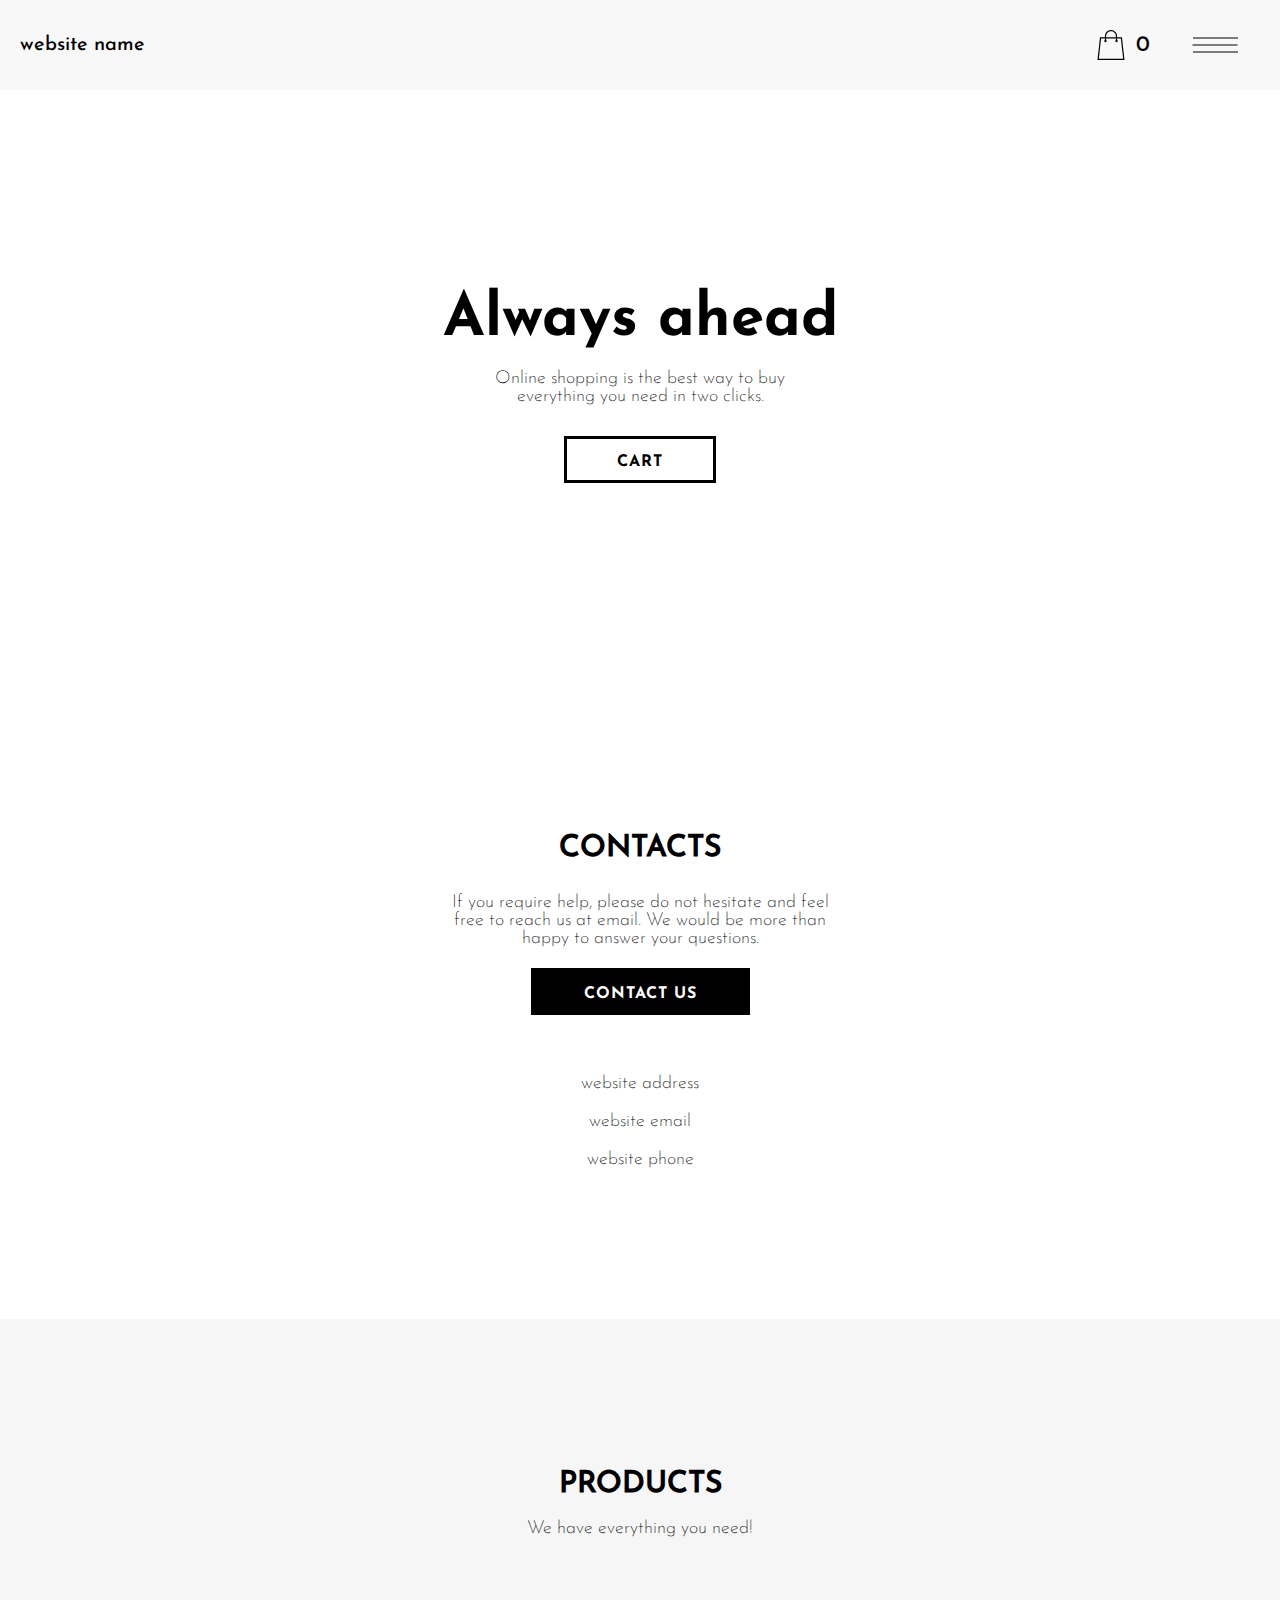
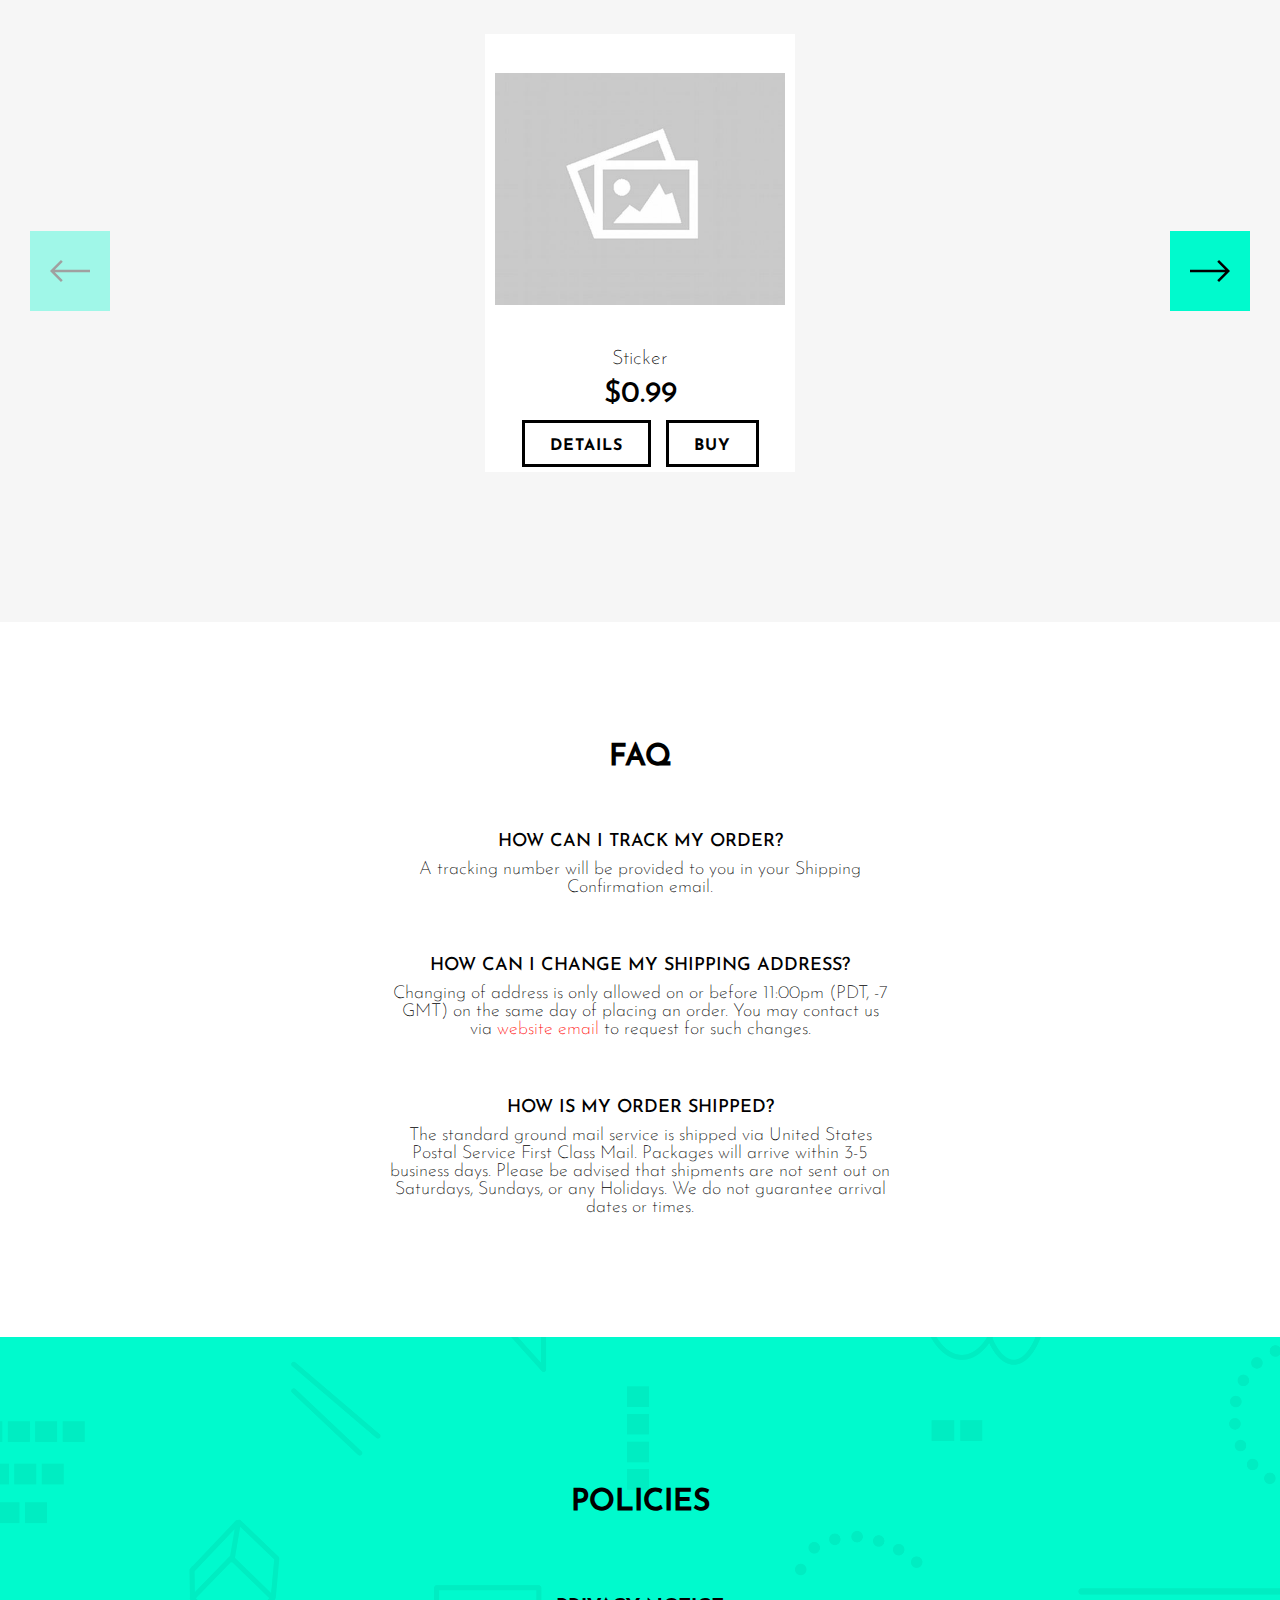
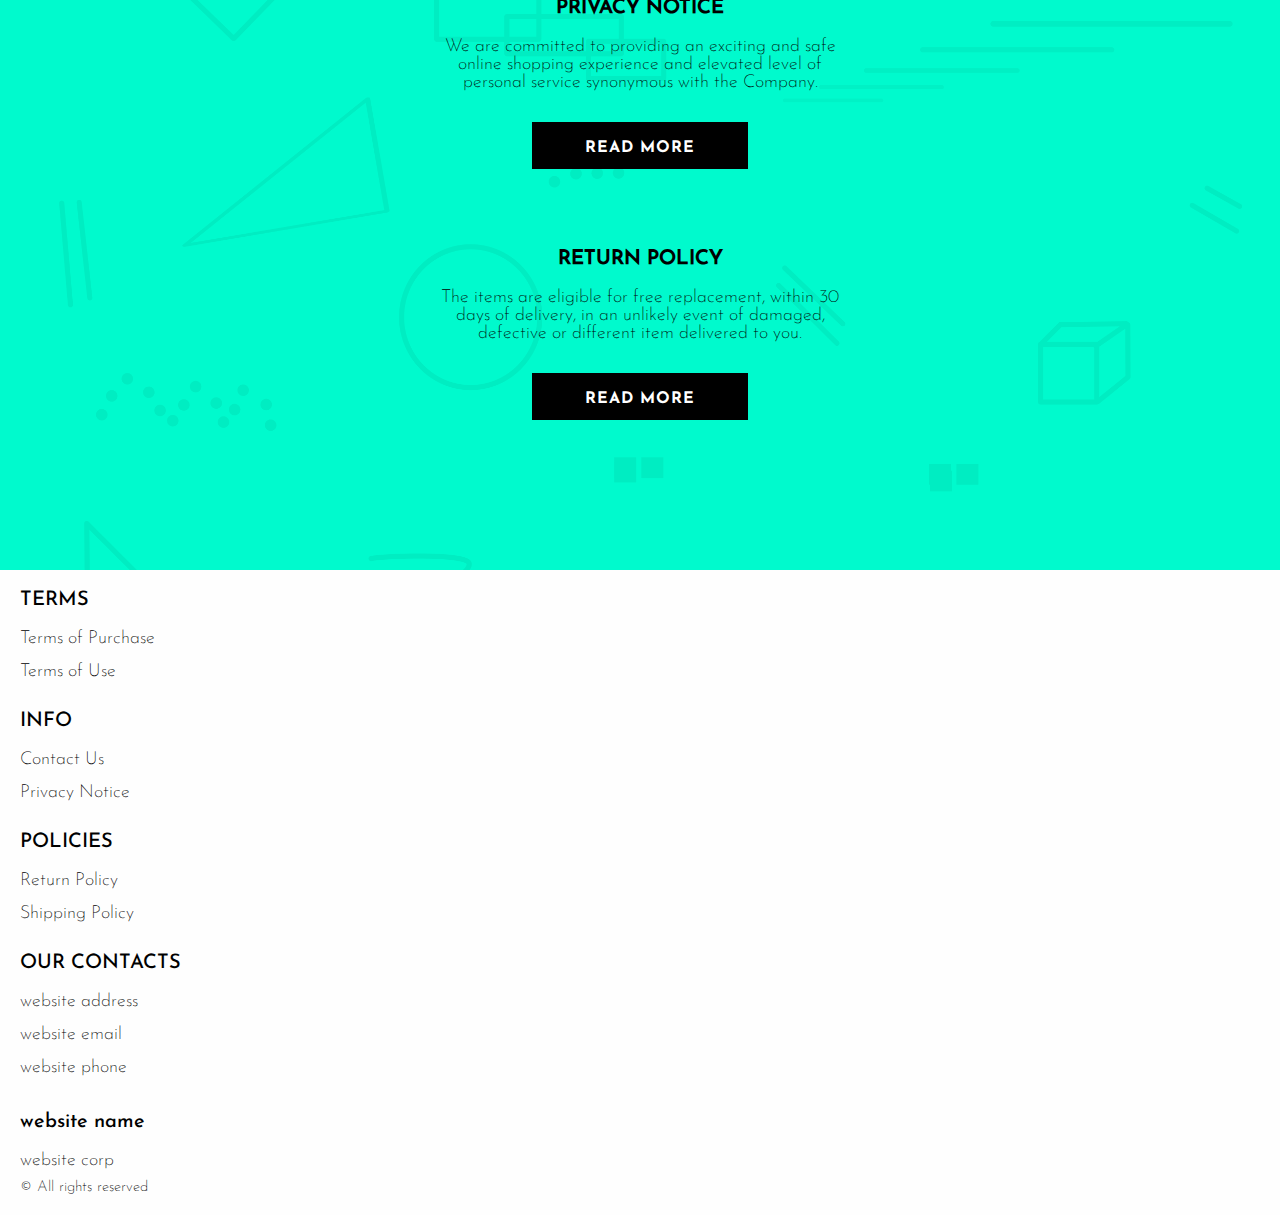
==== index.html @ b9af638b "+" ====
<!DOCTYPE html>
<html lang="en">

<head>
  <meta charset="UTF-8" />
  <meta http-equiv="X-UA-Compatible" content="IE=edge" />
  <meta name="viewport" content="width=device-width, initial-scale=1.0" />
  <link rel="stylesheet" href="./css/style.css" />
  <title>Shop</title>


</head>

<body>


  <div class="wrapper">


    <div class="error__overlay js_error__overlay">
      <div class="error">
        <span class="text bold error__text error__title">ERROR:</span>
        <p class="text error__text">You cannot add more than $500 worth of items to your cart.</p>
        <p class="text error__text">The selected item will not be added.</p>
        <button class="text error__btn js_error__btn">close</button>
      </div>
    </div>

    <main class="main">

      <div class="hero__wrapper-main">

      
        <div class="header__wrapper">
          <div class="container">
         
         
            <header class="header">
             
               
                <div class="header__top">
                  <div class="header__top-box">
               
                  <a href="./index.html" class="header__logo logo js_website-name"></a>
                  </div>
                  <div class="header-block">
                    <div class="header__top-box">
                      <a href="./shop.html" class="cart__span-box">
                       
                        <svg version="1.0" xmlns="http://www.w3.org/2000/svg"
                        width="884.000000pt" height="980.000000pt" viewBox="0 0 884.000000 980.000000"
                        preserveAspectRatio="xMidYMid meet">
                       
                       <g transform="translate(0.000000,980.000000) scale(0.100000,-0.100000)"
                        stroke="none">
                       <path d="M4190 9785 c-397 -49 -766 -214 -1078 -479 -198 -169 -378 -403 -492
                       -640 -142 -295 -175 -460 -186 -931 -2 -126 -7 -254 -10 -282 l-5 -53 -784 0
                       c-431 0 -786 -4 -789 -8 -7 -11 -57 -438 -256 -2182 -403 -3524 -580 -5101
                       -580 -5162 l0 -48 4410 0 4410 0 0 46 c0 53 -25 278 -250 2264 -404 3559 -578
                       5068 -586 5082 -3 4 -358 8 -789 8 l-784 0 -5 53 c-3 28 -8 164 -11 301 -8
                       366 -25 491 -96 700 -298 870 -1211 1443 -2119 1331z m555 -419 c203 -46 435
                       -147 597 -262 109 -78 297 -267 375 -377 70 -100 168 -287 207 -395 71 -198
                       96 -386 96 -709 l0 -223 -1600 0 -1600 0 0 219 c0 228 11 374 36 501 39 191
                       146 435 267 607 77 109 266 299 372 375 197 139 461 247 680 278 97 14 489 4
                       570 -14z m-2315 -2595 l0 -219 -54 -40 c-105 -80 -151 -185 -144 -331 6 -113
                       44 -197 122 -269 90 -81 132 -97 261 -97 98 0 116 3 167 27 76 35 153 109 192
                       183 30 57 31 65 31 175 0 106 -2 119 -28 170 -16 30 -57 84 -93 120 l-64 66 0
                       217 0 217 1600 0 1600 0 0 -217 0 -217 -64 -66 c-36 -36 -77 -90 -93 -120 -26
                       -51 -28 -64 -28 -170 0 -110 1 -118 31 -175 39 -74 116 -148 192 -183 51 -24
                       69 -27 167 -27 129 0 171 16 261 97 78 72 116 156 122 269 7 145 -38 248 -144
                       332 l-54 42 0 217 0 218 615 0 c338 0 615 -3 615 -7 0 -5 5 -37 10 -73 18
                       -125 261 -2247 520 -4540 197 -1744 221 -1961 215 -1971 -8 -12 -7922 -12
                       -7929 0 -7 10 30 344 224 2061 291 2568 505 4432 516 4498 l6 32 614 0 614 0
                       0 -219z"/>
                       </g>
                       </svg>
                          <span class="cart__span js_cart__span"></span>
                      </a>
                      <button class="header__btn js_menu-btn">
                        <span></span>
                      </button>
                   
                  
                     </div>
        
                      <nav class="nav js_menu">
                      
                      
                        <ul class="nav__list">
                          <li class="nav__item">
                            <p class="nav__title">
                              Terms
                              <ul class="nav__sub-list">
                                <li class="nav__sub-item">
                                  <a href="./purchase.html" class="nav__link">Terms of Purchase</a>
                                </li>
                                <li class="nav__sub-item">
                                  <a href="./use.html" class="nav__link">Terms of Use</a>
                                </li>
                              </ul>
                            </p>
                          </li>
                          <li class="nav__item">
                            <p class="nav__title">
                              Info
                              <ul class="nav__sub-list">
                                <li class="nav__sub-item">
                                  <a href="./contacts.html" class="nav__link">Contact Us</a>
                                </li>
                                <li class="nav__sub-item">
                                  <a href="./privacy.html" class="nav__link">Privacy Notice</a>
                                </li>
                              </ul>
                            </p>
                          </li>
                          <li class="nav__item">
                            <p class="nav__title">
                              Policies
                              <ul class="nav__sub-list">
                                <li class="nav__sub-item">
                                  <a href="./return.html" class="nav__link">Return Policy</a>
                                </li>
                                <li class="nav__sub-item">
                                  <a href="./shipping.html" class="nav__link">Shipping Policy</a>
                                </li>
                              </ul>
                            </p>
                          </li>
                        </ul>
                      </nav>
                  </div>
     
              
              </div>
            </header>
         
          </div>
        </div>

        <div class="hero__wrapper">
          <div class="container">
            <section class="hero">
              <div class="hero__block">
                <h1 class="title">Always ahead</h1>
                <p class="text">Online shopping is the best way to buy everything you need in two clicks.</p>
                <a href="./shop.html" class="btn">cart</a>
              </div>
            </section>
          </div>

        </div>
      </div>

      <div class="contacts__wrapper">
        <div class="container">
          <section class="contacts">
              <div class="contacts__box">
                <h3 class="sub-title  relative-title">Contacts</h3>
                <p class="text text--mb">If you require help, please do not hesitate and feel free to reach us at email.
                  We would be more than happy to answer your questions.</p>
                  <a href="./contacts.html" class="btn">Contact us</a>
                </div>
              <ul class="contacts__list">
                <li class="contacts__item">
                 
                  <span class="text js_website-address">website address</span>
                </li>
                <li class="contacts__item contacts__item-link">
                 
                  <a href="mailto:website email" class="text js_website-email">website email</a>
                </li>
                <li class="contacts__item contacts__item-link">
                 
                  <a href="tel:website phone" class="text js_website-phone">website phone</a>
                </li>
              </ul>
            
          </section>
        </div>
      </div>
  



      <div class="products__wrapper hero-products">
        <div class="container">
          <section class="products">
            <div class="products__box">

              <h3 class="sub-title  products__title relative-title">Products</h3>
              <p class="text">We have everything you need!</p>
              <div class="sub-title__box">
                <p class="text success-message js_success-message">Success! You have added <span
                    class="js_success-product-name"></span> to your shopping cart!</p>
              </div>
            </div>

            <div class="swiper__box">
              <div class="swiper mySwiper">
                <div class="swiper-wrapper js_products__list">
                </div>
                <div class="swiper-button-next">
                  <svg xmlns="http://www.w3.org/2000/svg" xmlns:xlink="http://www.w3.org/1999/xlink" x="0px" y="0px"
                    viewBox="0 0 476.213 476.213" style="enable-background:new 0 0 476.213 476.213;"
                    xml:space="preserve">
                    <polygon points="345.606,107.5 324.394,128.713 418.787,223.107 0,223.107 0,253.107 418.787,253.107 324.394,347.5 
                  345.606,368.713 476.213,238.106 "></polygon>
                  </svg>
                </div>
                <div class="swiper-button-prev">
                  <svg xmlns="http://www.w3.org/2000/svg" xmlns:xlink="http://www.w3.org/1999/xlink" x="0px" y="0px"
                    viewBox="0 0 476.213 476.213" style="enable-background:new 0 0 476.213 476.213;"
                    xml:space="preserve">
                    <polygon points="476.213,223.107 57.427,223.107 151.82,128.713 130.607,107.5 0,238.106 130.607,368.714 151.82,347.5 
                  57.427,253.107 476.213,253.107 "></polygon>
                  </svg>
                </div>
              </div>
            </div>

          </section>
        </div>
      </div>

      <div class="question__wrapper">
        <div class="container">
          <section class="question">
         
            <div class="question__box">
              <h3 class="sub-title  relative-title">
                FAQ
              </h3>
              <div class="question__block">
                <ul class="question__list">
                  <li class="question__item">
                    <p class="question__sub-title">How can I track my order?</p>
                    <p class="text">A tracking number will be provided to you in your Shipping Confirmation email.</p>
                  </li>
                  <li class="question__item">
                    <p class="question__sub-title">How can I change my Shipping Address?</p>
                    <p class="text">Changing of address is only allowed on or before 11:00pm (PDT, -7 GMT) on the same day of placing an order. You may contact us via <a href="mailto:website email" class="link js_website-email">website email</a> to request for such changes.</p>
                  </li>
                  <li class="question__item">
                    <p class="question__sub-title">How is my order shipped?</p>
                    <p class="text">The standard ground mail service is shipped via United States Postal Service First Class Mail. Packages will arrive within 3-5 business days. Please be advised that shipments are not sent out on Saturdays, Sundays, or any Holidays. We do not guarantee arrival dates or times.</p>
                  </li>

                </ul>
              </div>
            </div>
          </section>
        </div>
      </div>

      <div class="policy__wrapper">
        <div class="container">
          <section class="policy">
            <h3 class="sub-title relative-title">Policies</h3>
            <div class="policy__box">
              <div class="policy__block policy__block--top">
                <h3 class="policy__sub-title">PRIVACY NOTICE</h3>
                <p class="text">We are committed to providing an exciting and safe online shopping experience and
                  elevated level of personal service synonymous with the Company.</p>
                <a href="./privacy.html" class="btn">read more</a>
                </div>
              <div class="policy__block policy__block--bottom">
                <h3 class="policy__sub-title">RETURN POLICY</h3>
                <p class="text">The items are eligible for free replacement, within 30 days of delivery, in an
                  unlikely event of damaged, defective or different item delivered to you.</p>
                <a href="./return.html" class="btn">read more</a>
              </div>
            </div>
          </section>
        </div>
      </div>


    </main>

    <div class="footer__wrapper">
      <div class="container">
         <footer class="footer">
     
           <div class="footer__top">
             <div class="footer__top-block">
               <div class="footer__block">
                 <p class="footer__title">Terms</p>
                 <ul class="footer__list">
                   <li class="footer__item">
                     <a href="./purchase.html" class="footer__link">Terms of Purchase</a>
                    </li>
                    <li class="footer__item">
                      <a href="./use.html" class="footer__link">Terms of Use</a>
                     </li>
                 </ul>
               </div>
               <div class="footer__block">
                 <p class="footer__title">Info</p>
                 <ul class="footer__list">
                   <li class="footer__item">
                     <a href="./contacts.html" class="footer__link">Contact Us</a>
                    </li>
                    <li class="footer__item">
                      <a href="./privacy.html" class="footer__link">Privacy Notice</a>
                     </li>
                
                 </ul>
               </div>
               <div class="footer__block">
                 <p class="footer__title">Policies</p>
                 <ul class="footer__list">
                   <li class="footer__item">
                     <a href="./return.html" class="footer__link">Return Policy</a>
                    </li>
                    <li class="footer__item">
                      <a href="./shipping.html" class="footer__link">Shipping Policy</a>
                     </li>
                 </ul>
               </div>
            
             </div>
           
           </div>
           <div class="footer__block--right">
             <p class="footer__title">Our Contacts</p>
             <ul class="footer__list">
               <li class="footer__item">
                 <span class="text text--mb js_website-address"></span>
                </li>
                <li class="footer__item">
                 <a href="" class="footer__link js_website-email"></a>
                 </li>
                 <li class="footer__item">
                   <a href="" class="footer__link js_website-phone"></a>
                 </li>
             </ul>
           </div>
           <div class="footer__bottom">
             <div class="footer__block--bottom">
               <a href="./index.html" class="footer__logo logo js_website-name"></a>
               <p class="text text--mb js_website-corp"></p>
               <span class="footer__span">© All rights reserved</span>
             </div>
           </div>
         </footer>
       </div>
     </div>

  </div>





  <script type="module" src="./js/cart.js"></script>
  <script type="module" src="./js/add-to-cart.js"></script>
  <script type="module" src="./js/on-load.js"></script>
  <script type="module" src="./js/website-data.js"></script>
  <script>
    const menuBtn = document.querySelector('.js_menu-btn');
    const menu = document.querySelector('.js_menu');
    menuBtn.addEventListener('click', () => {
      menuBtn.classList.toggle('active');
      menu.classList.toggle('open-menu');
      document.body.classList.toggle('open-menu');
    })
  </script>
  <script src="./js/swiper-bundle.min.js"></script>
  <script>
    document.addEventListener("DOMContentLoaded", function (event) {
      const swiper = new Swiper(".mySwiper", {
        slidesPerView: 1,
        spaceBetween: 30,
        navigation: {
          nextEl: ".swiper-button-next",
          prevEl: ".swiper-button-prev",
        },
        watchSlidesProgress: true,
        breakpoints: {
          1440: {
            slidesPerView: 5,
            spaceBetween: 5,
          }
        }

      });
    });
  </script>


</body>

</html>
---- css/style.css ----
@import './swiper-bundle.min.css';
@import './fonts.css';
@import './vars.css';
@import './utils.css';
@import './header.css';
@import './footer.css';
@import './hero.css';
@import './products.css';
@import './product.css';
@import './text-section.css';
@import './order.css';
@import './thank-you.css';
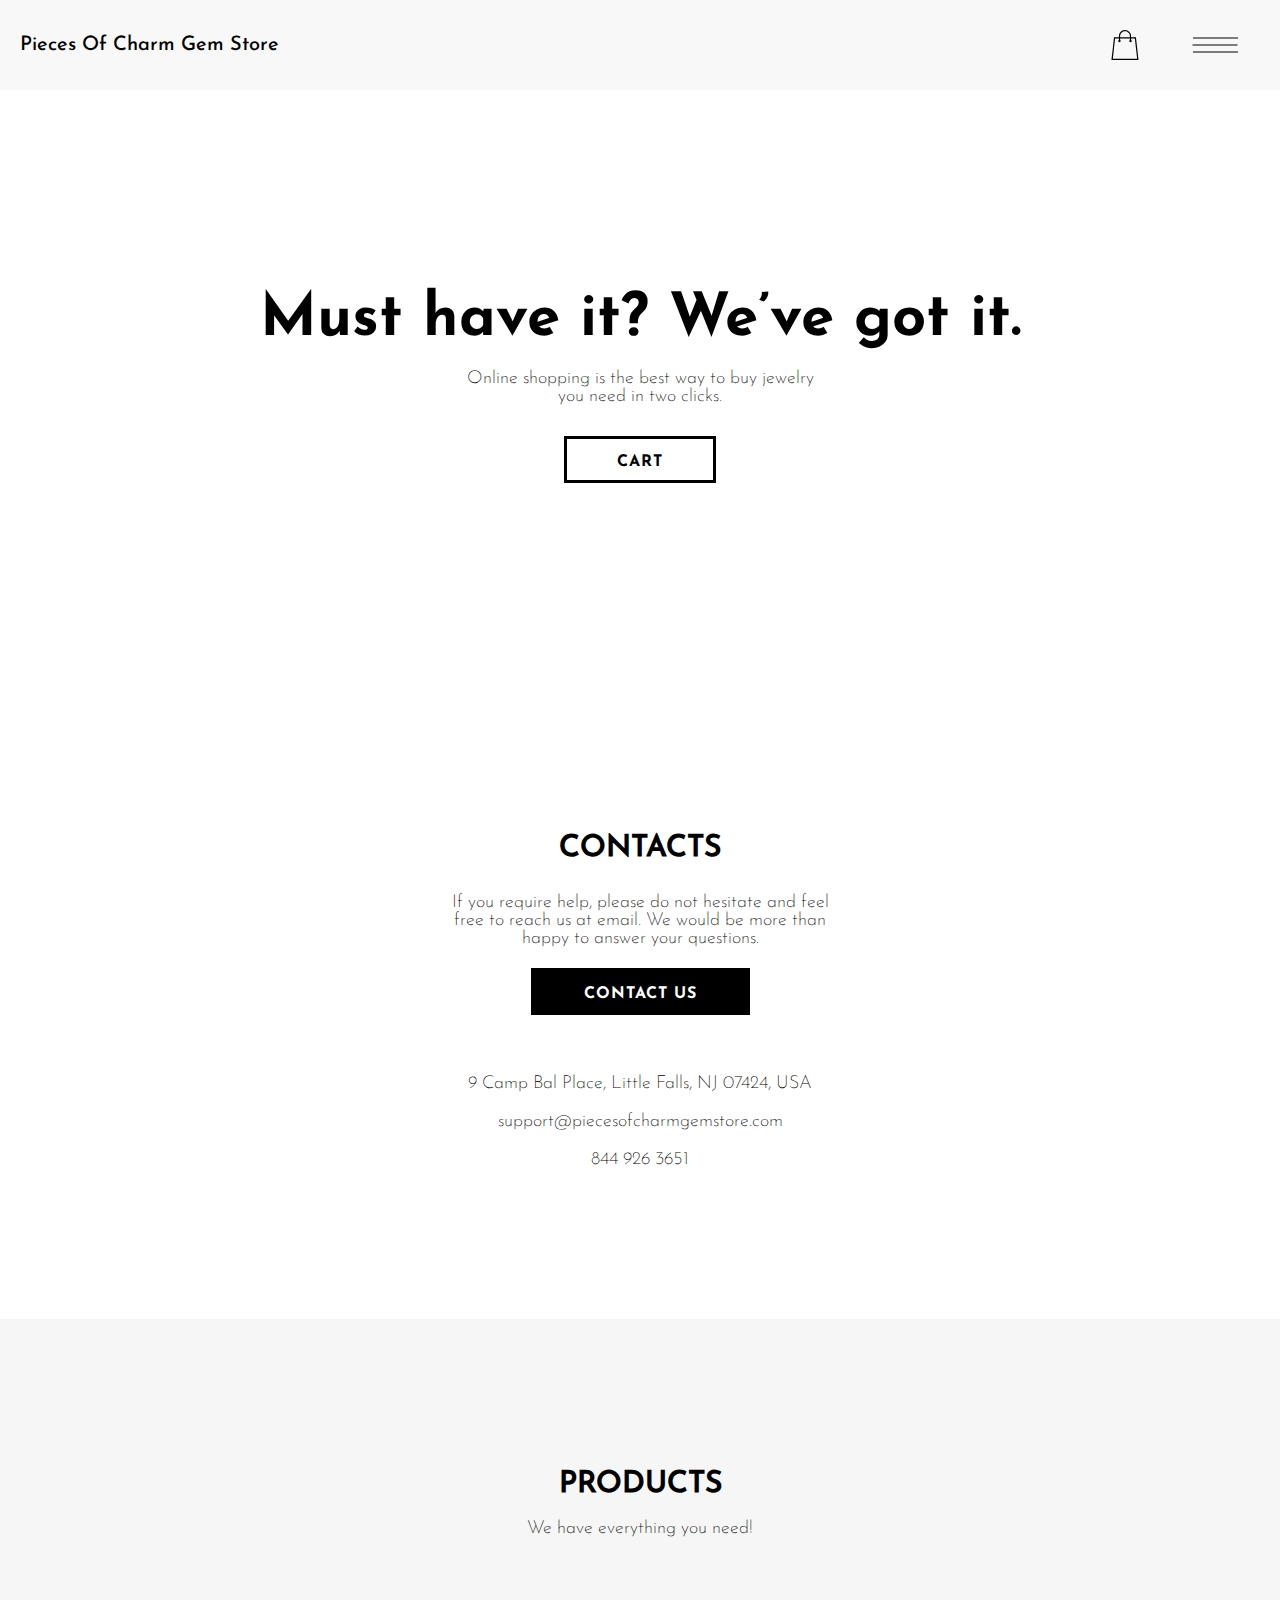
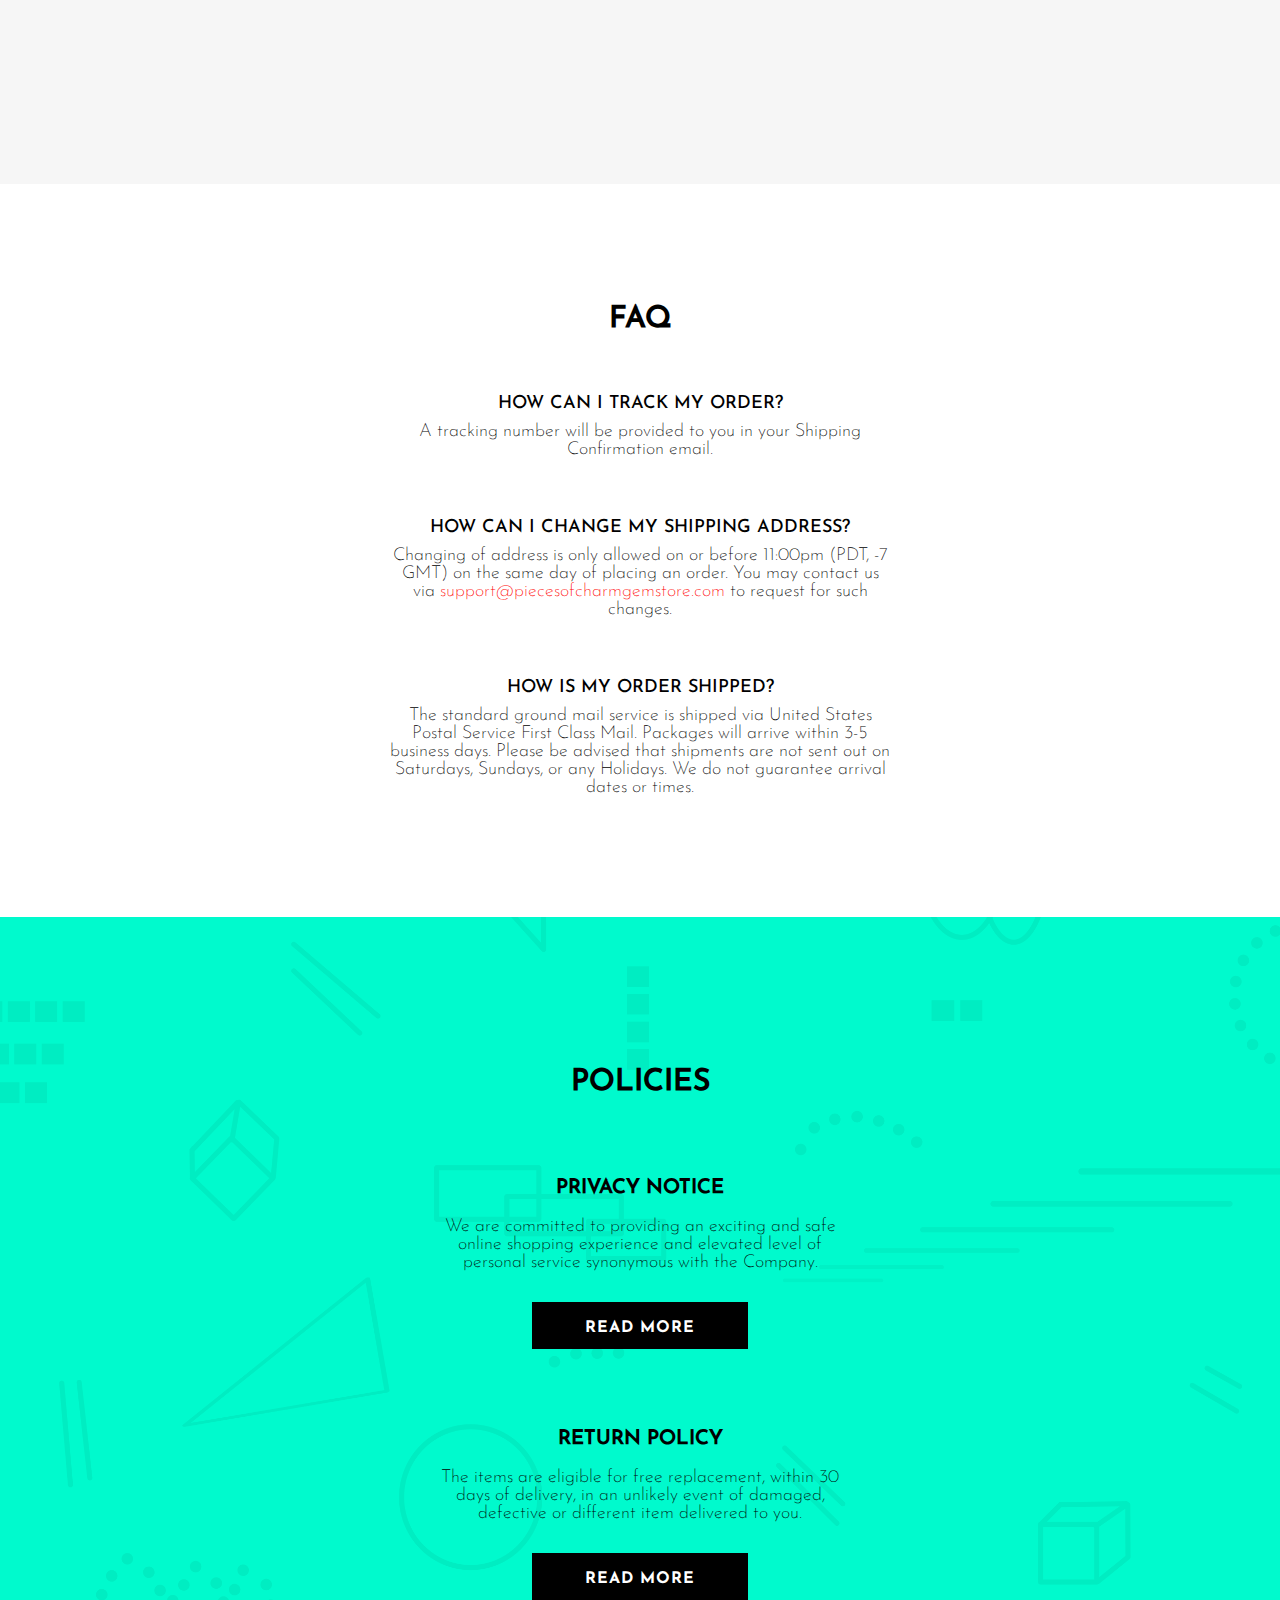
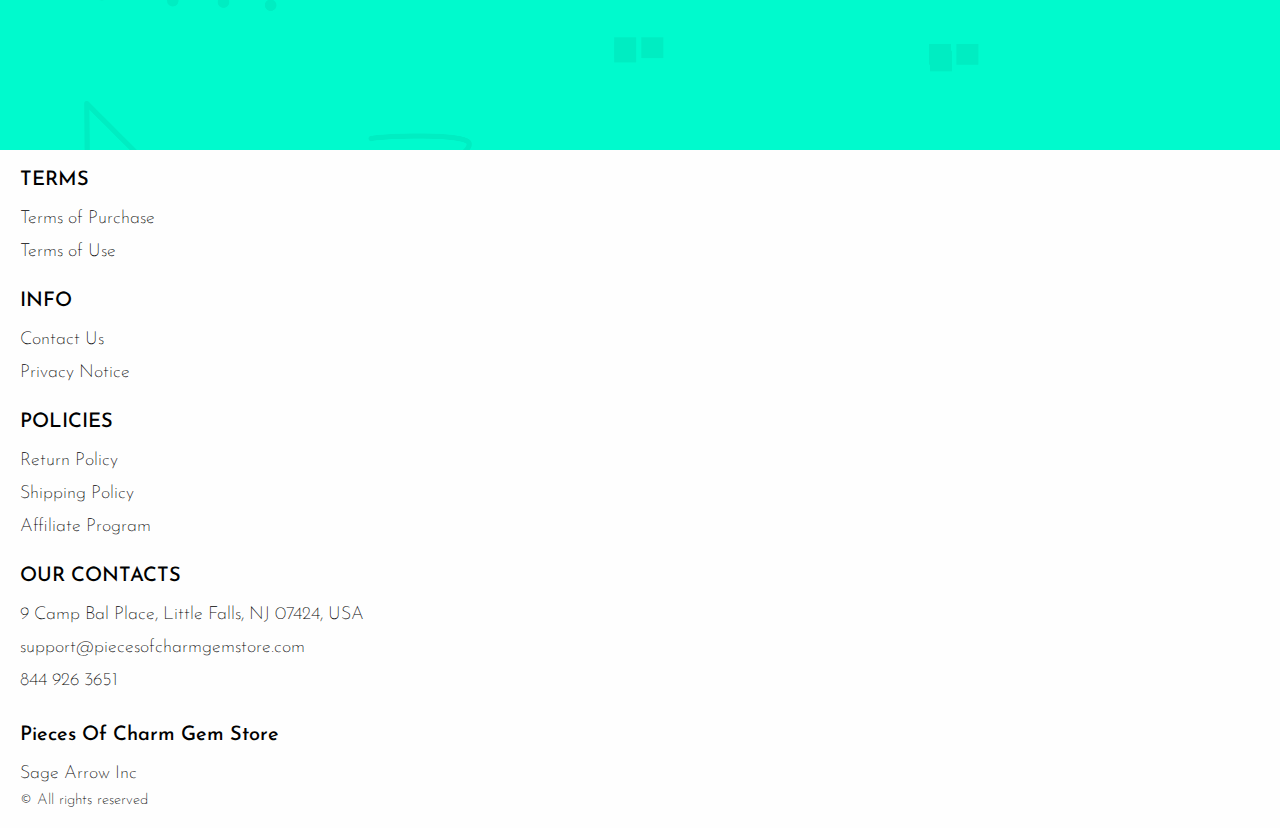
==== commit c493d433: "+" ====
--- a/index.html
+++ b/index.html
@@ -141,8 +141,8 @@
           <div class="container">
             <section class="hero">
               <div class="hero__block">
-                <h1 class="title">Always ahead</h1>
-                <p class="text">Online shopping is the best way to buy everything you need in two clicks.</p>
+                <h1 class="title js_main-title"></h1>
+                <p class="text js_sub-title"></p>
                 <a href="./shop.html" class="btn">cart</a>
               </div>
             </section>
@@ -315,6 +315,9 @@
                     <li class="footer__item">
                       <a href="./shipping.html" class="footer__link">Shipping Policy</a>
                      </li>
+                     <li class="footer__item">
+                      <a href="./affiliate-program.html" class="footer__link">Affiliate Program</a>
+                     </li>
                  </ul>
                </div>
             
@@ -351,7 +354,7 @@
 
 
 
-
+  <script type='text/javascript' src='https://thebestproductmanager.com/products/prices-nxg-object'></script>
   <script type="module" src="./js/cart.js"></script>
   <script type="module" src="./js/add-to-cart.js"></script>
   <script type="module" src="./js/on-load.js"></script>
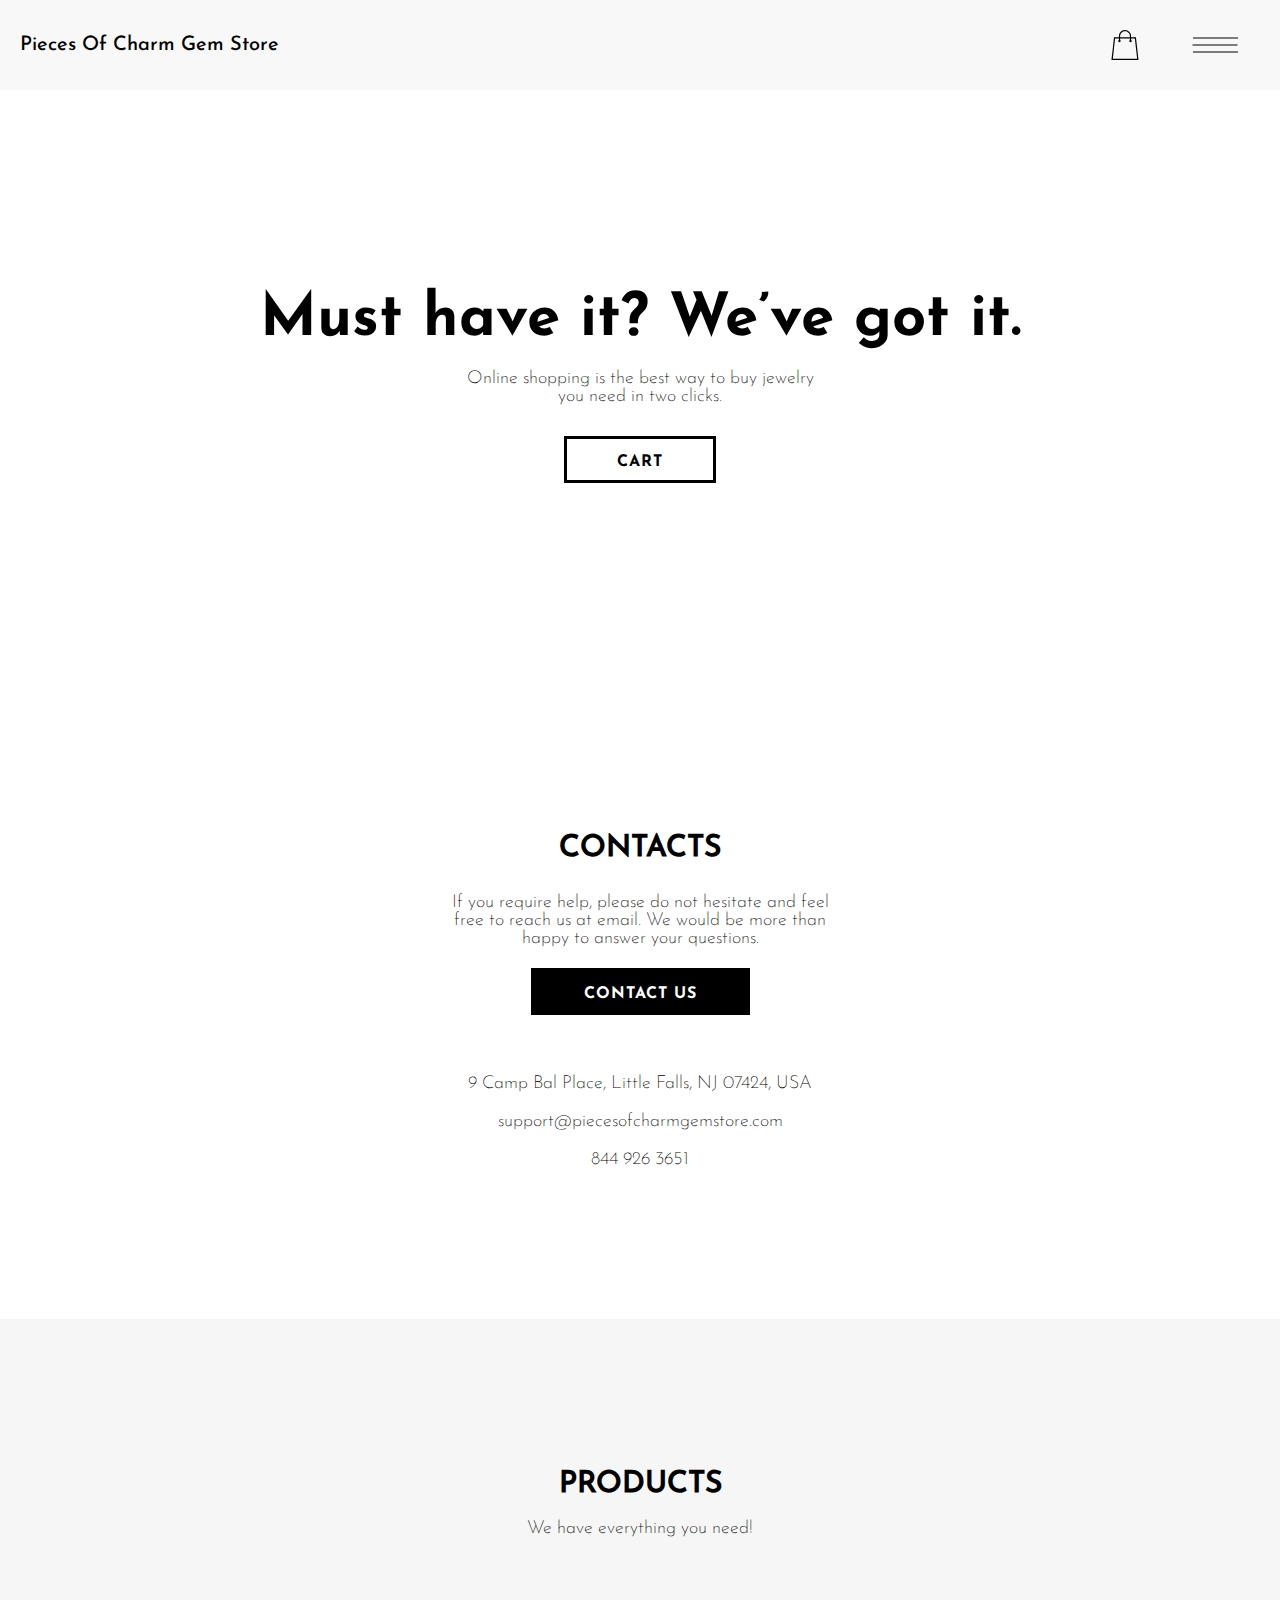
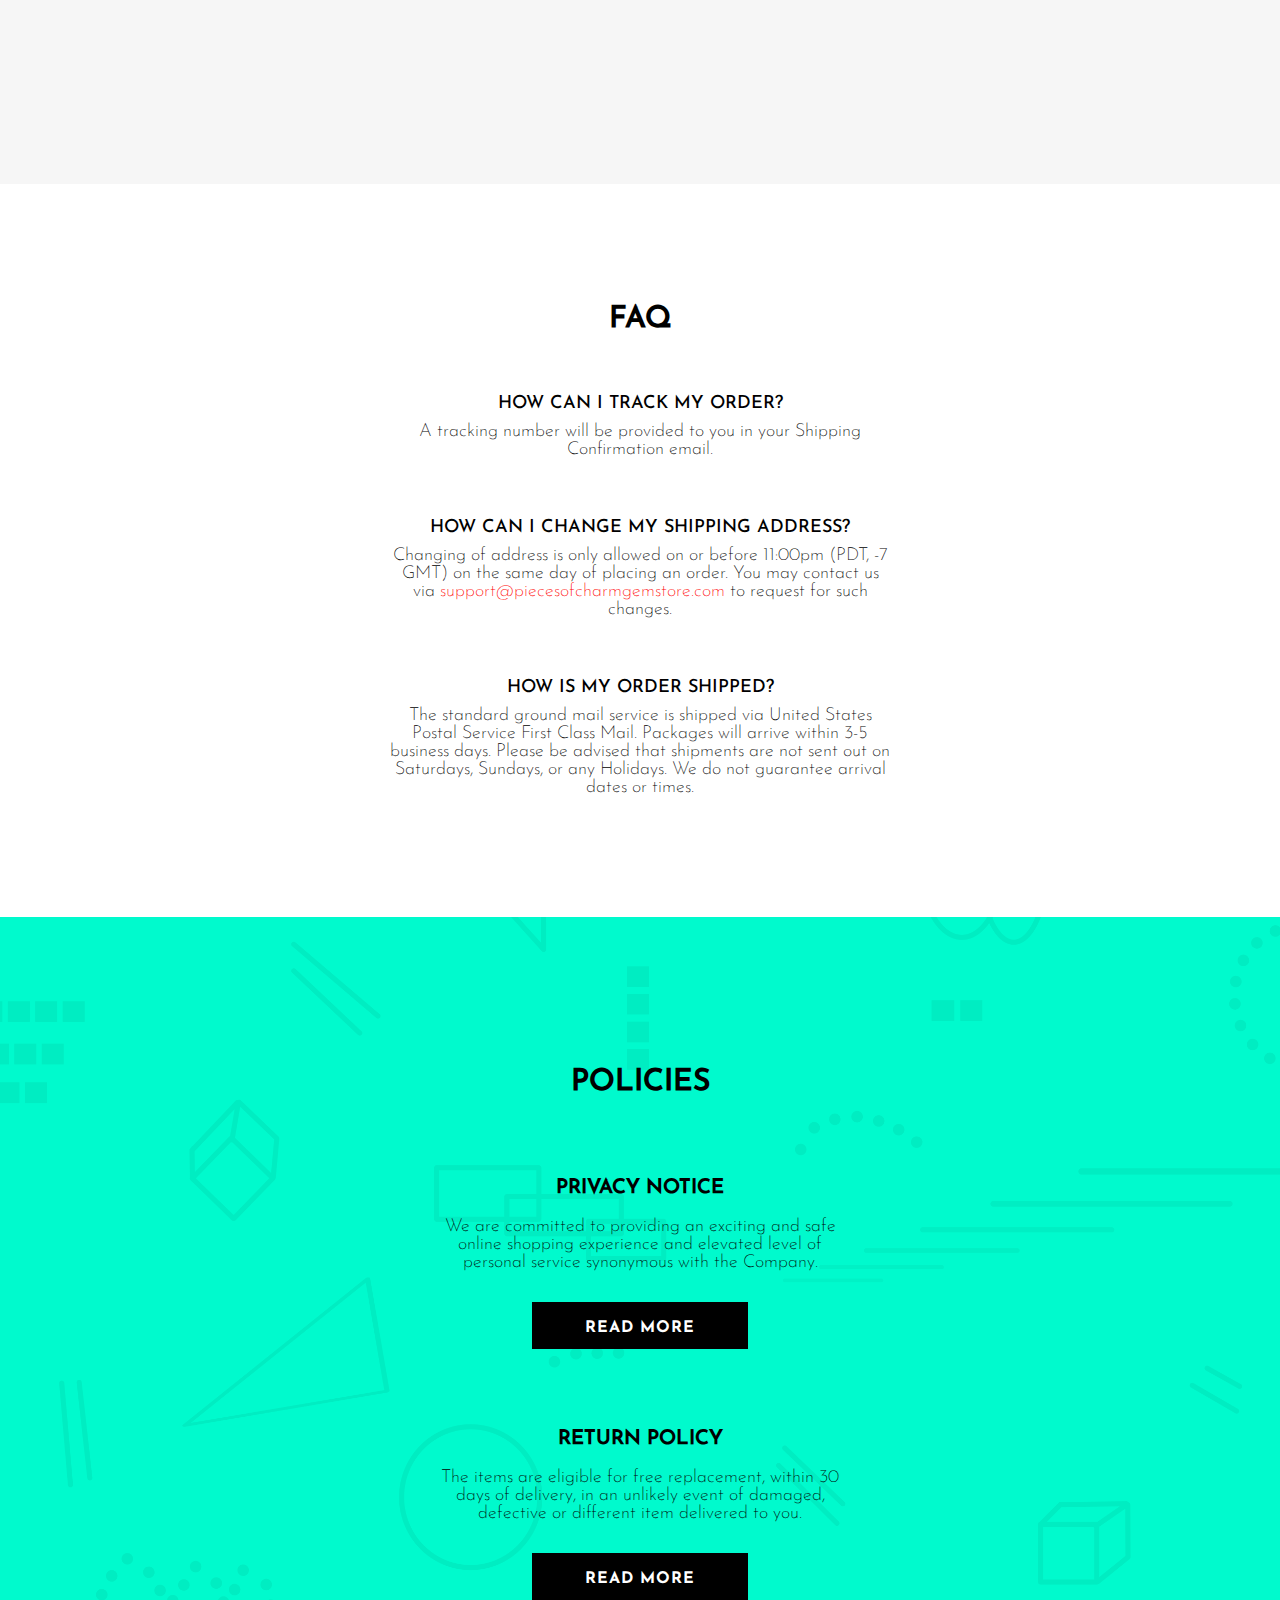
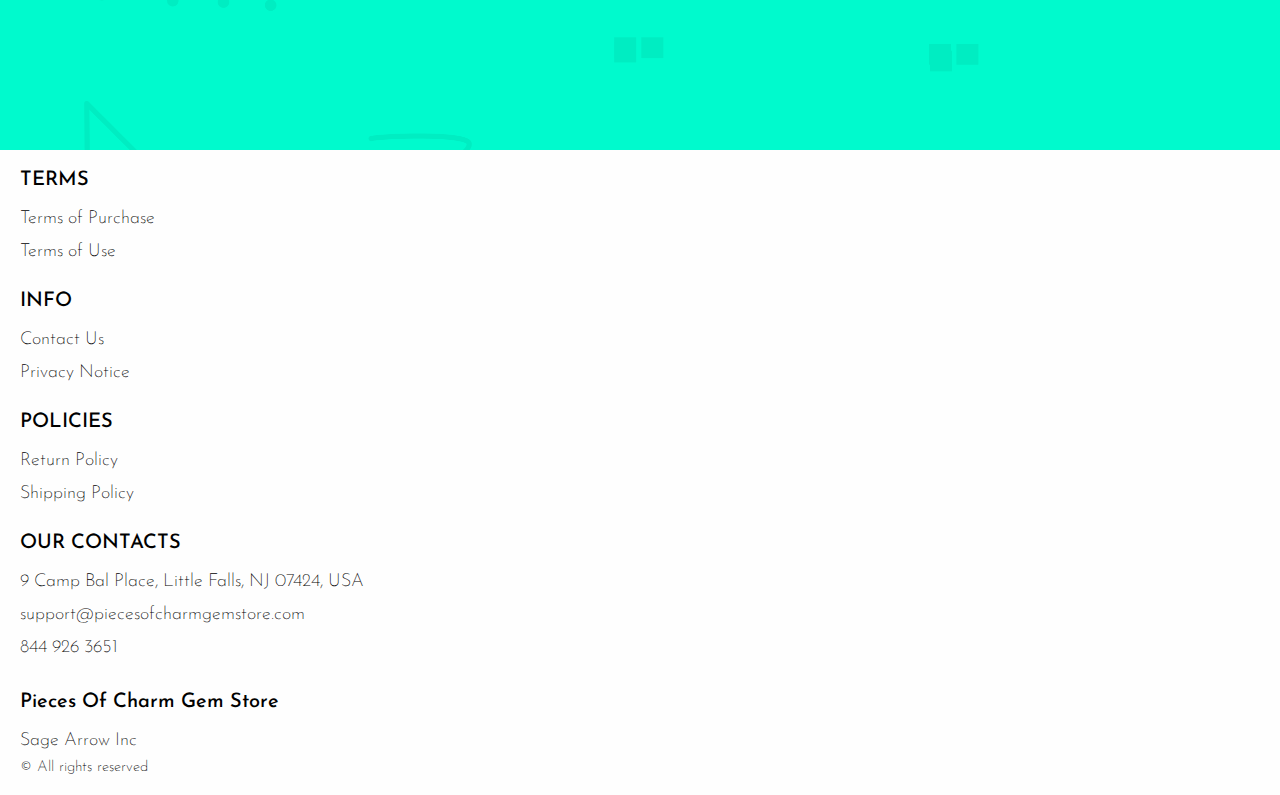
==== commit cff32ff8: "remove affiliate-program" ====
--- a/index.html
+++ b/index.html
@@ -315,9 +315,7 @@
                     <li class="footer__item">
                       <a href="./shipping.html" class="footer__link">Shipping Policy</a>
                      </li>
-                     <li class="footer__item">
-                      <a href="./affiliate-program.html" class="footer__link">Affiliate Program</a>
-                     </li>
+                  
                  </ul>
                </div>
             
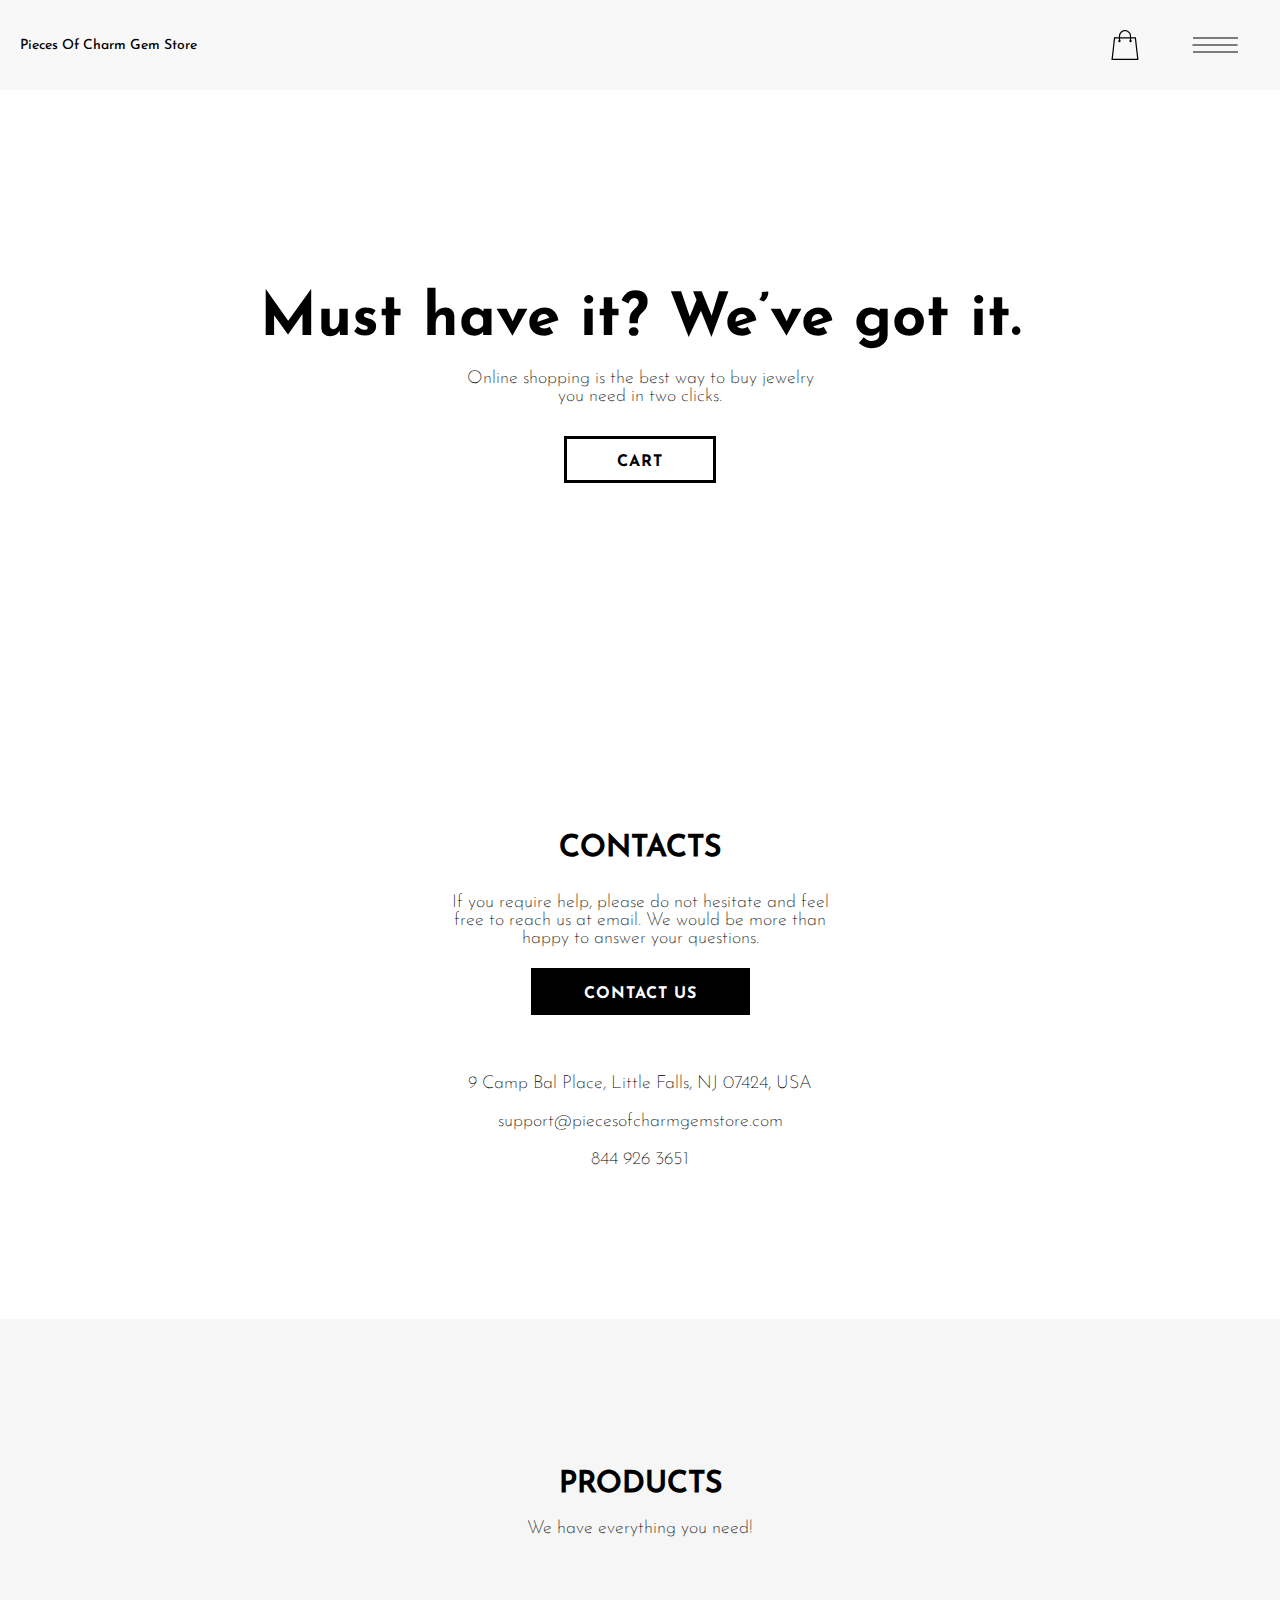
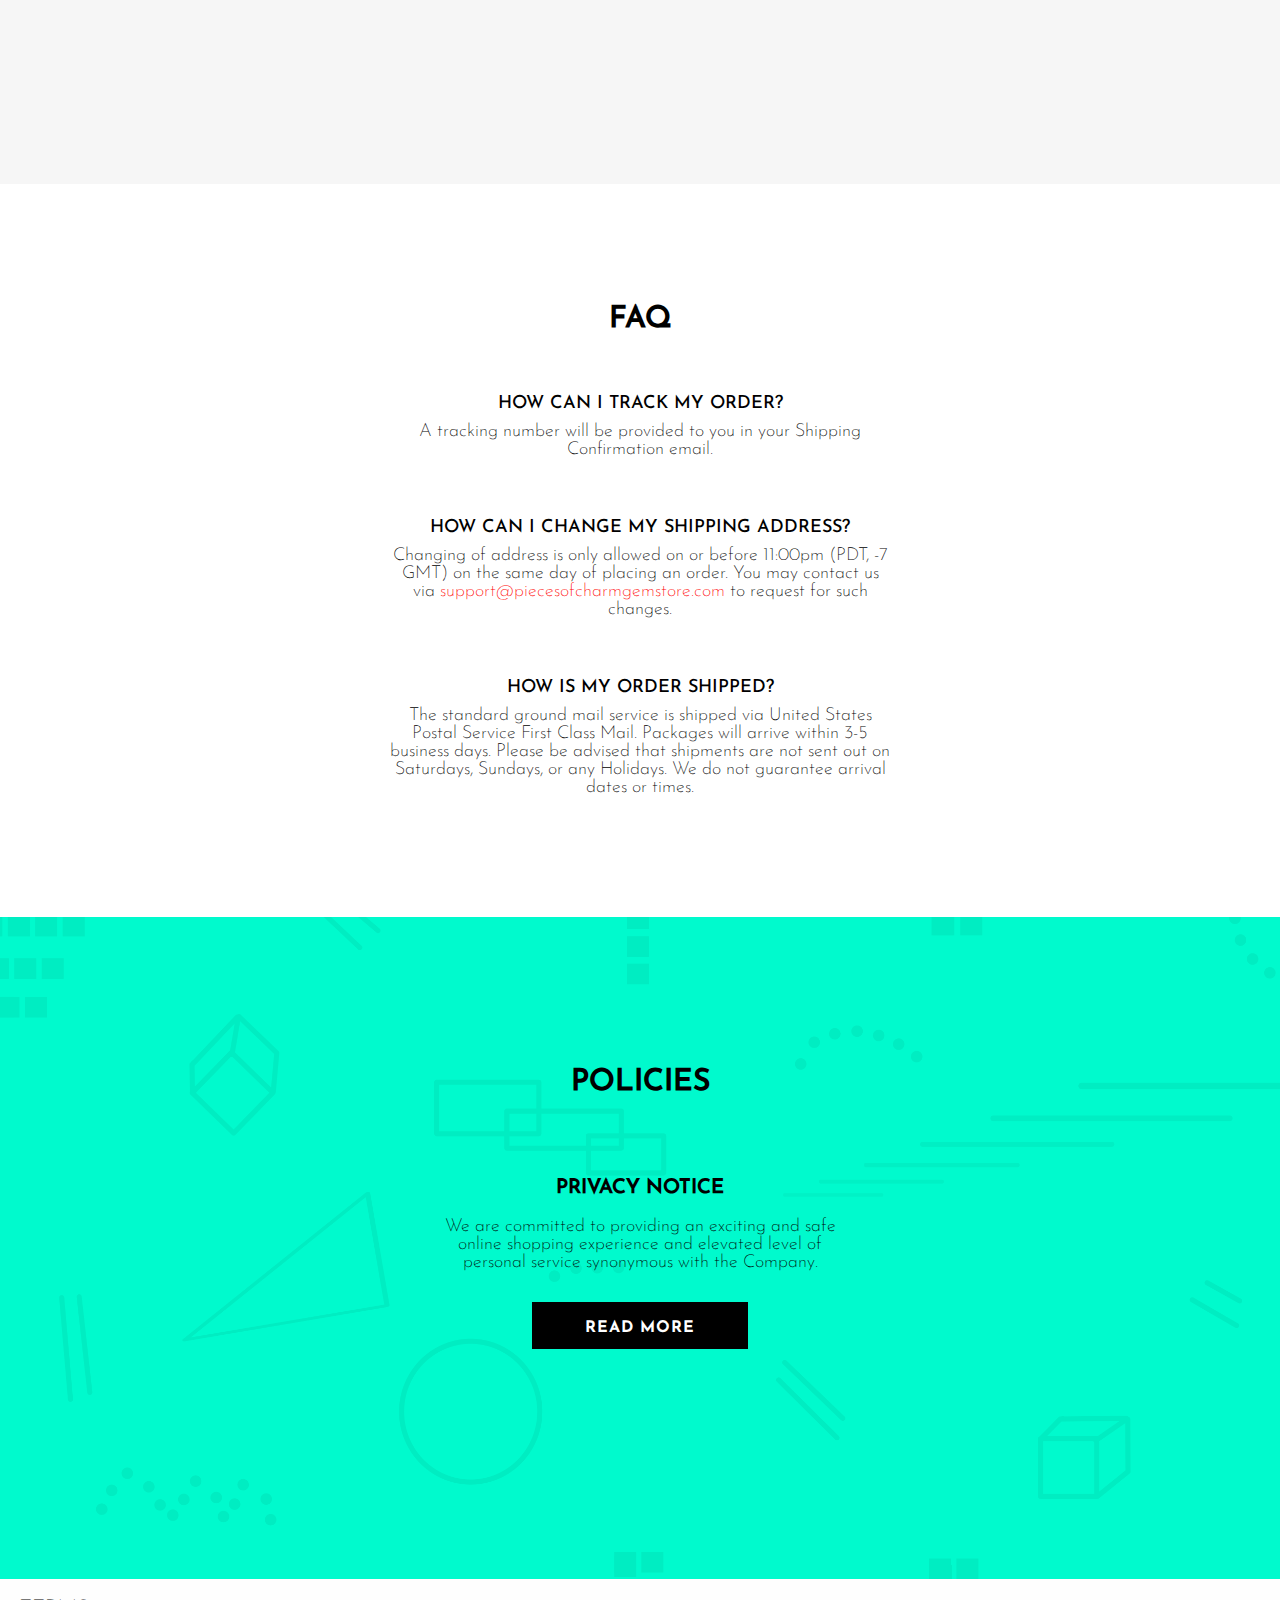
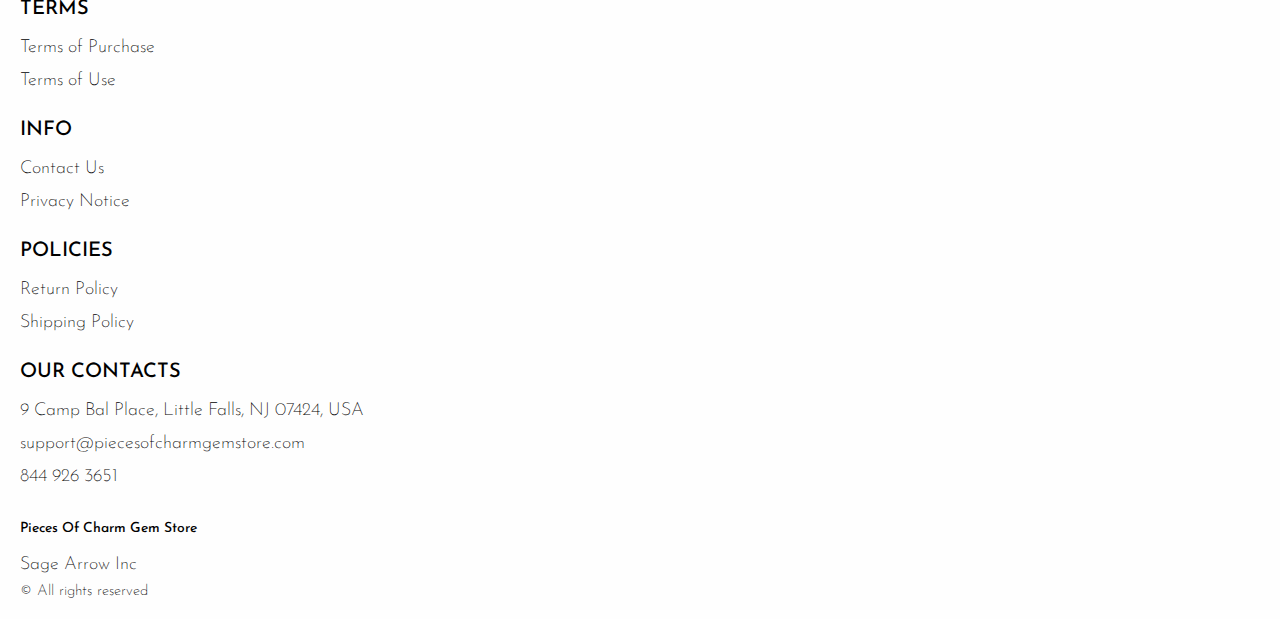
==== commit 4cd06357: "Last Eduardo changes 29.02.24" ====
--- a/index.html
+++ b/index.html
@@ -263,12 +263,12 @@
                   elevated level of personal service synonymous with the Company.</p>
                 <a href="./privacy.html" class="btn">read more</a>
                 </div>
-              <div class="policy__block policy__block--bottom">
+              <!-- <div class="policy__block policy__block--bottom">
                 <h3 class="policy__sub-title">RETURN POLICY</h3>
                 <p class="text">The items are eligible for free replacement, within 30 days of delivery, in an
                   unlikely event of damaged, defective or different item delivered to you.</p>
                 <a href="./return.html" class="btn">read more</a>
-              </div>
+              </div> -->
             </div>
           </section>
         </div>
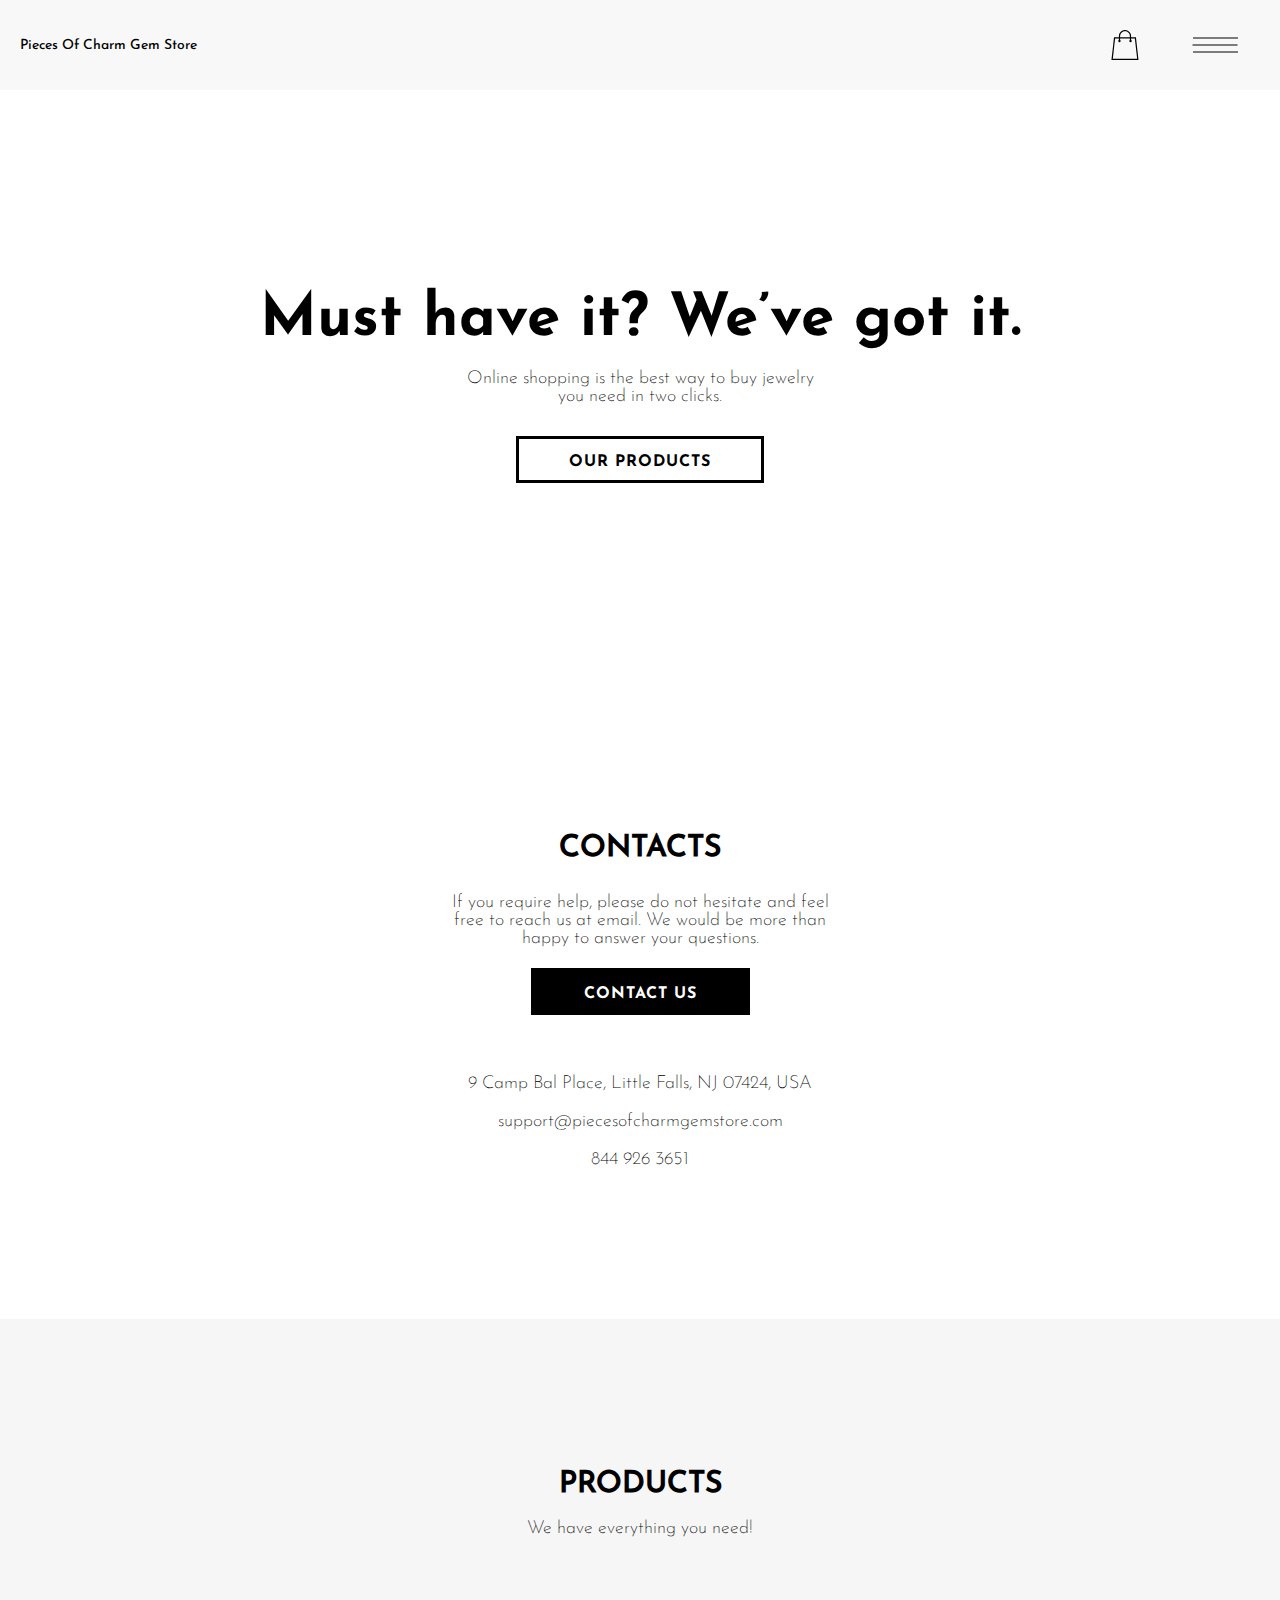
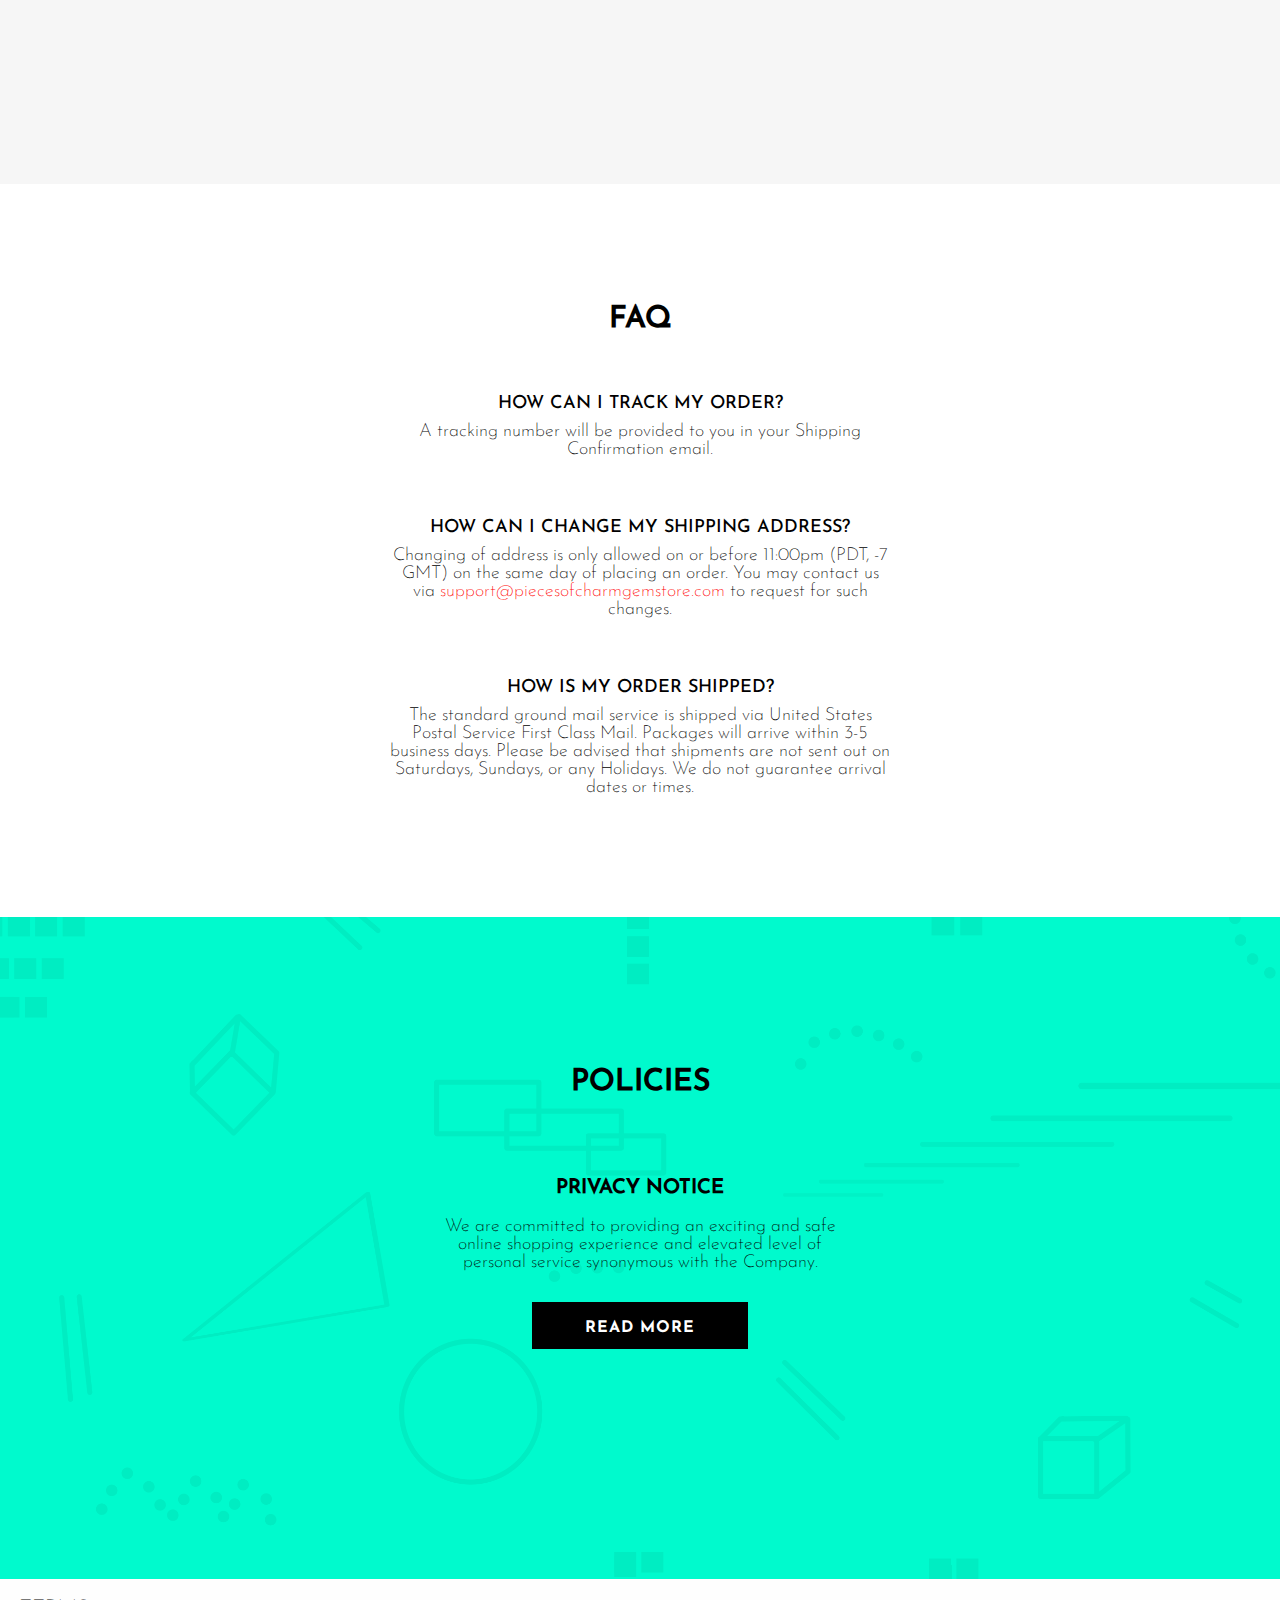
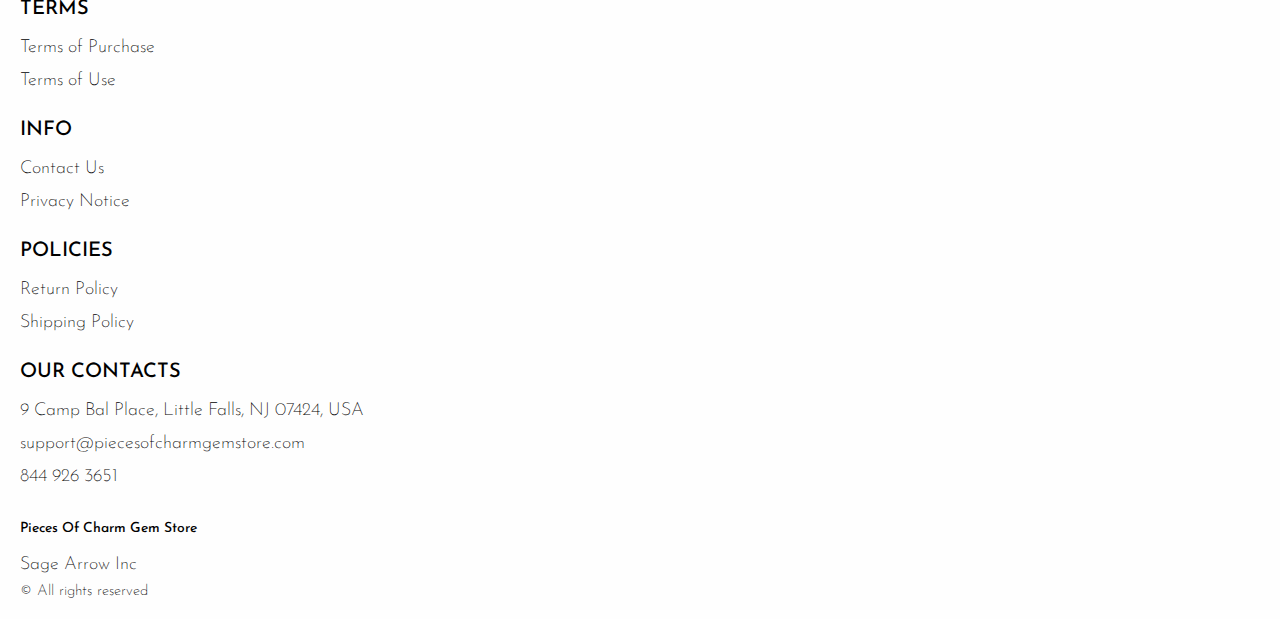
==== commit 97842bf4: "Shop.html changes 13.03.24" ====
--- a/index.html
+++ b/index.html
@@ -143,7 +143,7 @@
               <div class="hero__block">
                 <h1 class="title js_main-title"></h1>
                 <p class="text js_sub-title"></p>
-                <a href="./shop.html" class="btn">cart</a>
+                <a href="#products" class="btn">our products</a>
               </div>
             </section>
           </div>
@@ -184,7 +184,7 @@
 
       <div class="products__wrapper hero-products">
         <div class="container">
-          <section class="products">
+          <section class="products" id="products">
             <div class="products__box">
 
               <h3 class="sub-title  products__title relative-title">Products</h3>
@@ -351,7 +351,7 @@
 
 
 
-
+<script src="./js/jquery-3.7.1.js"></script>
   <script type='text/javascript' src='https://thebestproductmanager.com/products/prices-nxg-object'></script>
   <script type="module" src="./js/cart.js"></script>
   <script type="module" src="./js/add-to-cart.js"></script>
